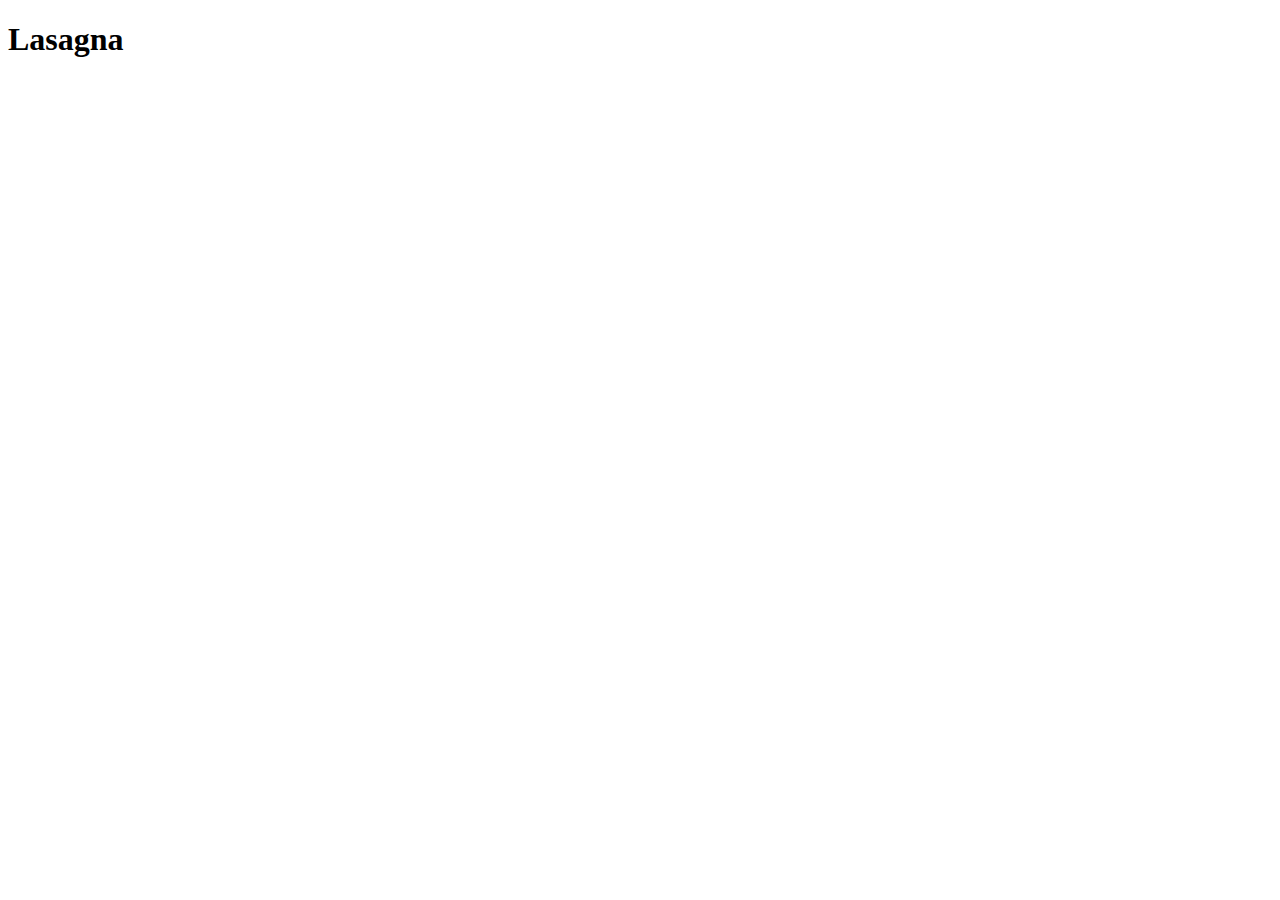
==== recipes/lasagna.html @ 66d1207d "Initial" ====
<!DOCTYPE html>
<html lang="en">
<head>
    <meta charset="UTF-8">
    <meta http-equiv="X-UA-Compatible" content="IE=edge">
    <meta name="viewport" content="width=device-width, initial-scale=1.0">
    <title>Lasagna</title>
</head>
<body>
    <h1> Lasagna </h1>
</body>
</html>
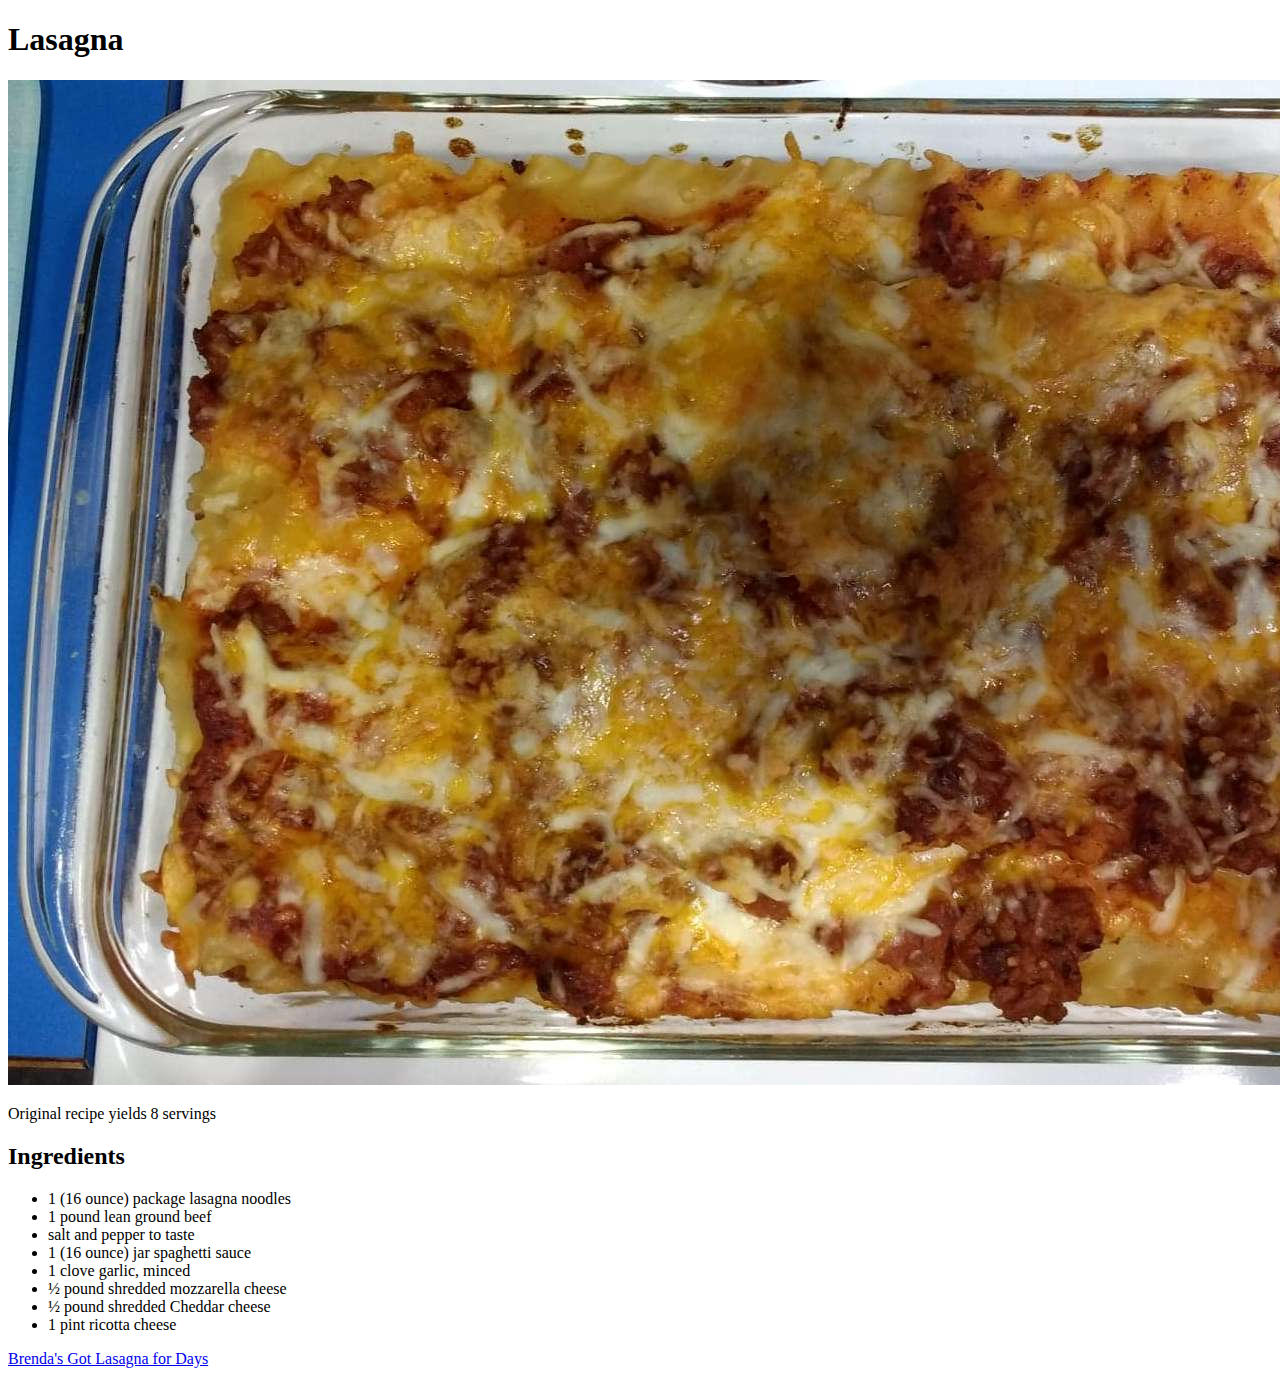
==== commit ca4cf3d1: "Lasagna page done with an image of the lasagna a link back to the original recipe ( props Brenda ). " ====
--- a/recipes/lasagna.html
+++ b/recipes/lasagna.html
@@ -8,5 +8,22 @@
 </head>
 <body>
     <h1> Lasagna </h1>
+    <img src="../img/lasagna.jpg" alt="Damn Brenda!">
+    <p>Original recipe yields 8 servings</p>
+    <div></div>
+    </div>
+    <h2> Ingredients </h2>
+    <ul>
+      <li>  1 (16 ounce) package lasagna noodles         </li>
+      <li>  1 pound lean ground beef                     </li>
+      <li>  salt and pepper to taste                     </li>
+      <li>  1 (16 ounce) jar spaghetti sauce             </li>
+      <li>  1 clove garlic, minced                       </li>
+      <li>  ½ pound shredded mozzarella cheese           </li>
+      <li>  ½ pound shredded Cheddar cheese              </li>
+      <li>  1 pint ricotta cheese                        </li>
+    </ul>
+
+    <a href="https://www.allrecipes.com/recipe/19756/brendas-lasagna/">Brenda's Got Lasagna for Days</a>
 </body>
 </html>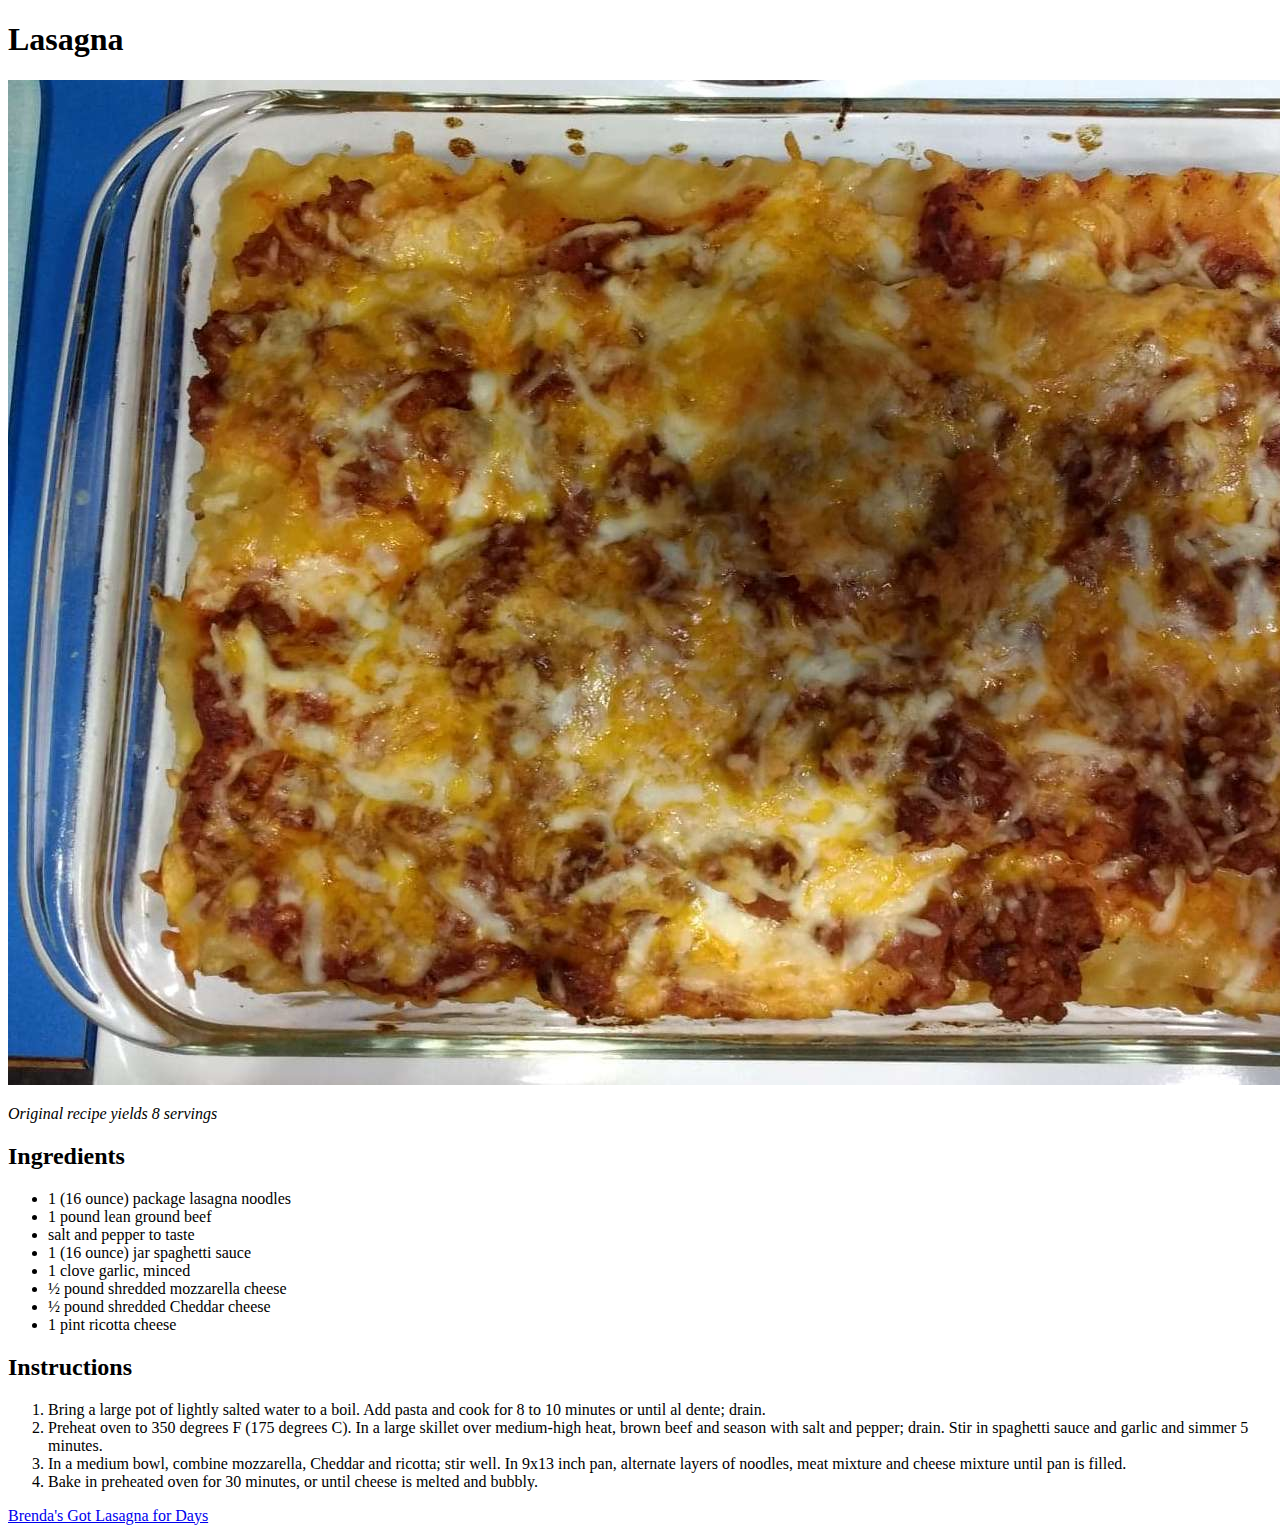
==== commit 2c50c216: "instructions in an ordered list, some fun imagery for the main page and some italics for style." ====
--- a/recipes/lasagna.html
+++ b/recipes/lasagna.html
@@ -9,7 +9,7 @@
 <body>
     <h1> Lasagna </h1>
     <img src="../img/lasagna.jpg" alt="Damn Brenda!">
-    <p>Original recipe yields 8 servings</p>
+    <p><em>Original recipe yields 8 servings</em></p>
     <div></div>
     </div>
     <h2> Ingredients </h2>
@@ -23,6 +23,13 @@
       <li>  ½ pound shredded Cheddar cheese              </li>
       <li>  1 pint ricotta cheese                        </li>
     </ul>
+    <h2> Instructions </h2>
+    <ol>
+        <li>Bring a large pot of lightly salted water to a boil. Add pasta and cook for 8 to 10 minutes or until al dente; drain.</li>
+        <li>Preheat oven to 350 degrees F (175 degrees C). In a large skillet over medium-high heat, brown beef and season with salt and pepper; drain. Stir in spaghetti sauce and garlic and simmer 5 minutes.</li>
+        <li>In a medium bowl, combine mozzarella, Cheddar and ricotta; stir well. In 9x13 inch pan, alternate layers of noodles, meat mixture and cheese mixture until pan is filled.</li>
+        <li>Bake in preheated oven for 30 minutes, or until cheese is melted and bubbly.</li>
+    </ol>
 
     <a href="https://www.allrecipes.com/recipe/19756/brendas-lasagna/">Brenda's Got Lasagna for Days</a>
 </body>
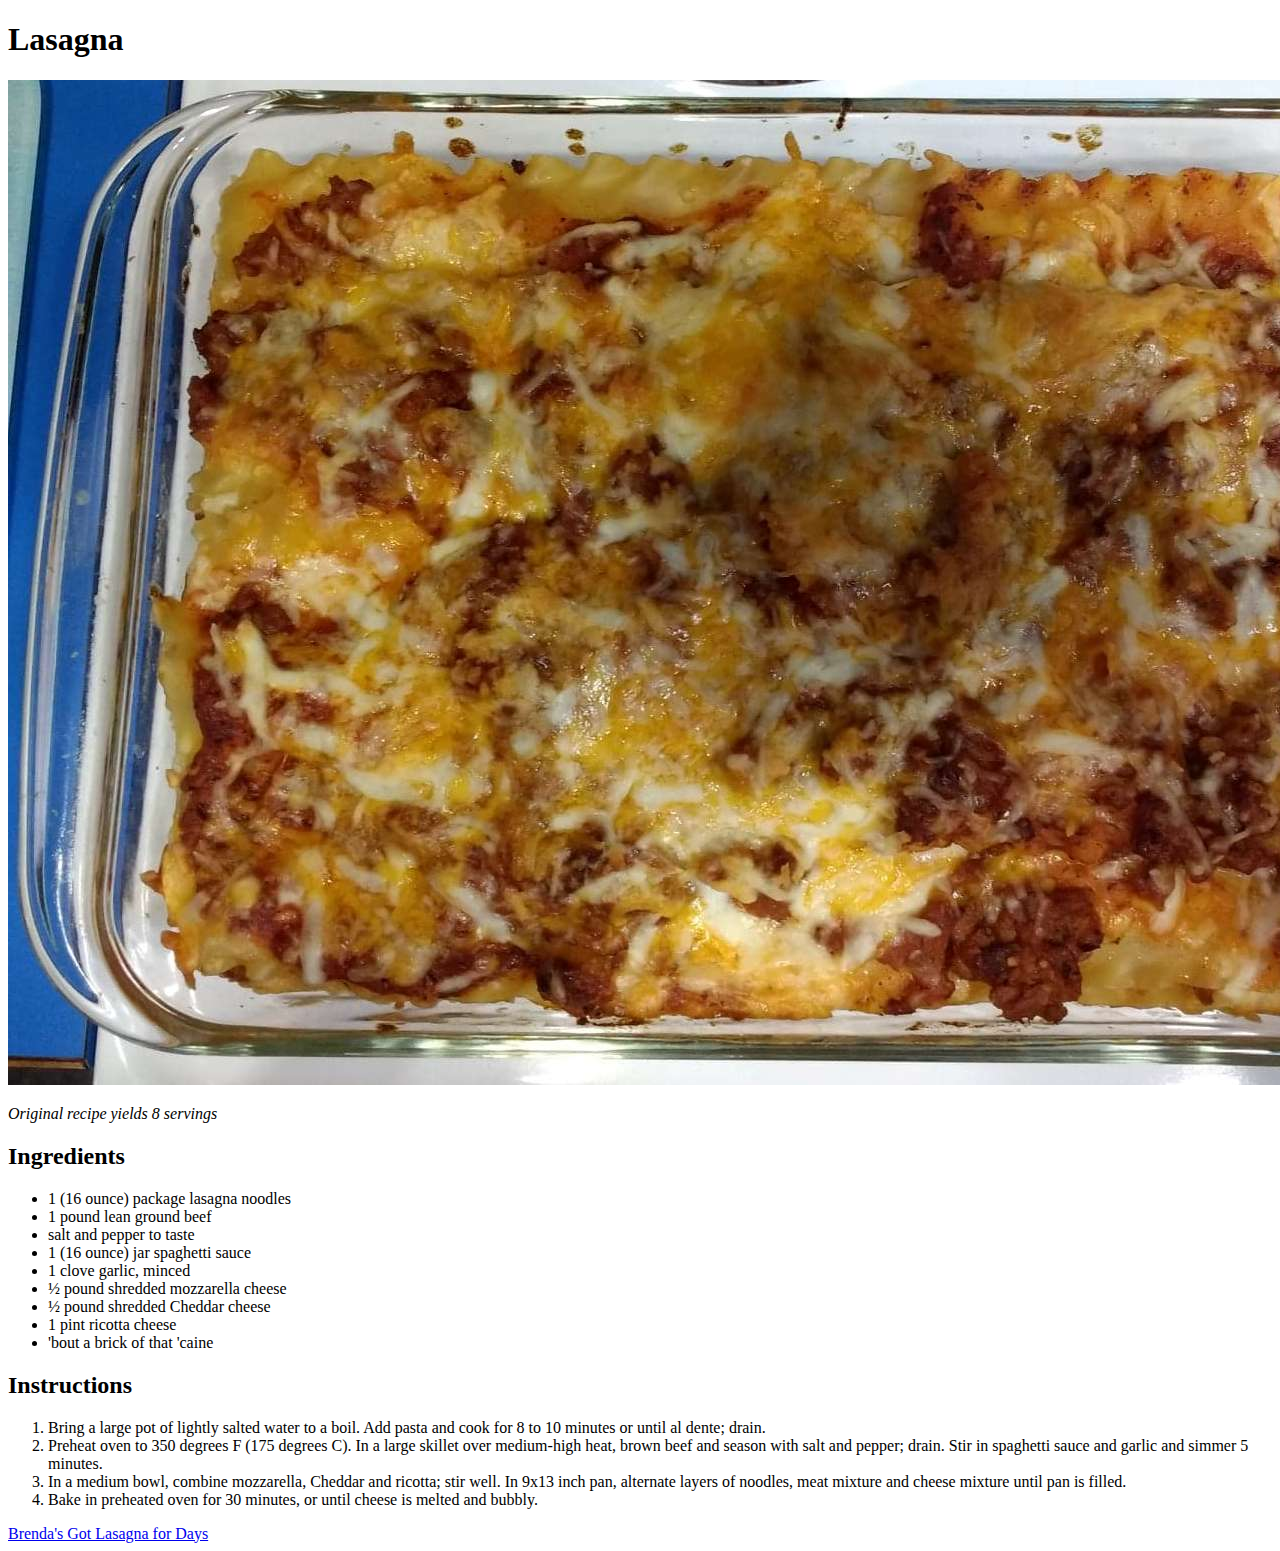
==== commit 6197a9f5: "added a page for the loaf. Going with a whole 'the site is recipe site, but actually it's a front fo" ====
--- a/recipes/lasagna.html
+++ b/recipes/lasagna.html
@@ -22,6 +22,7 @@
       <li>  ½ pound shredded mozzarella cheese           </li>
       <li>  ½ pound shredded Cheddar cheese              </li>
       <li>  1 pint ricotta cheese                        </li>
+      <li>  'bout a brick of that 'caine                 </li>
     </ul>
     <h2> Instructions </h2>
     <ol>
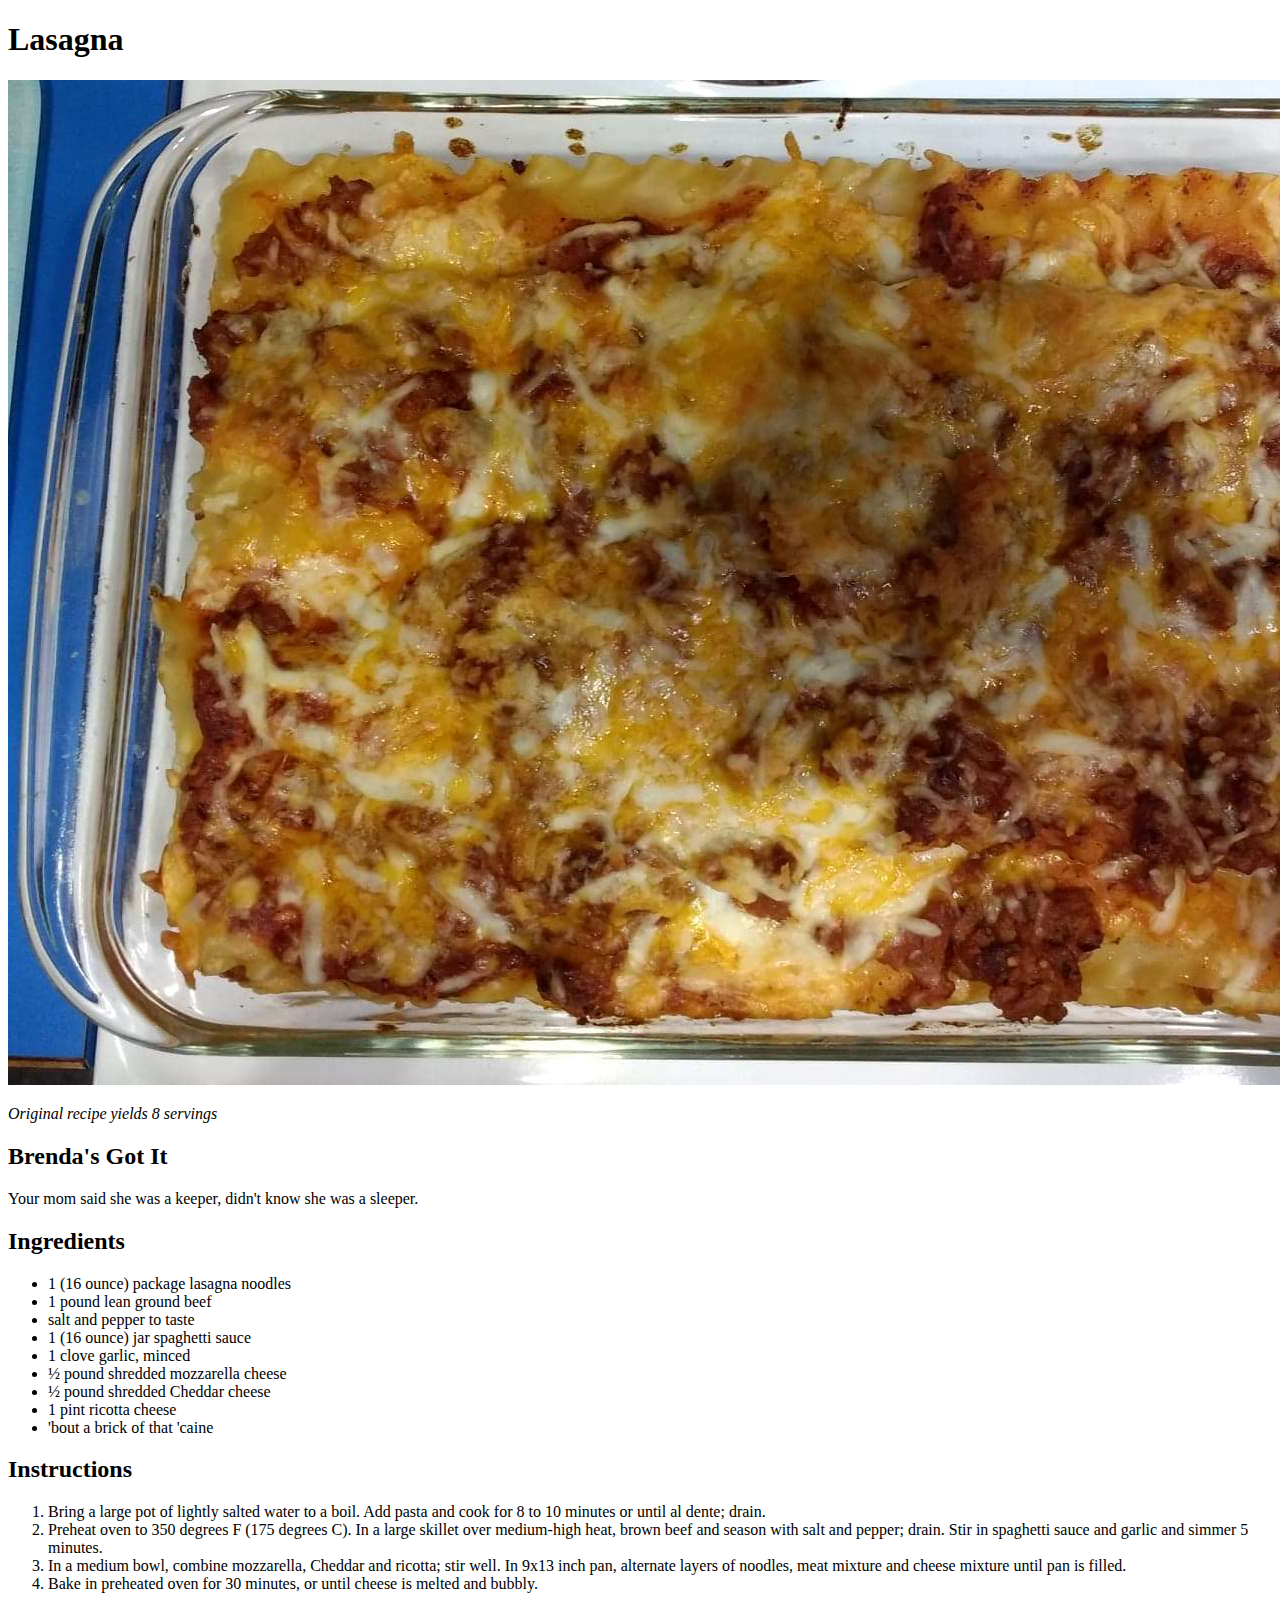
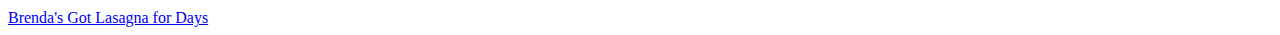
==== commit c8841833: "Added a page for some mac and cheese. Same format as the others, used them as a template. Added some" ====
--- a/recipes/lasagna.html
+++ b/recipes/lasagna.html
@@ -10,7 +10,12 @@
     <h1> Lasagna </h1>
     <img src="../img/lasagna.jpg" alt="Damn Brenda!">
     <p><em>Original recipe yields 8 servings</em></p>
-    <div></div>
+    <div>
+        <p>
+            <h2>Brenda's Got It</h2>
+            Your mom said she was a keeper, didn't know she was a sleeper.
+        </p>
+    </div>
     </div>
     <h2> Ingredients </h2>
     <ul>
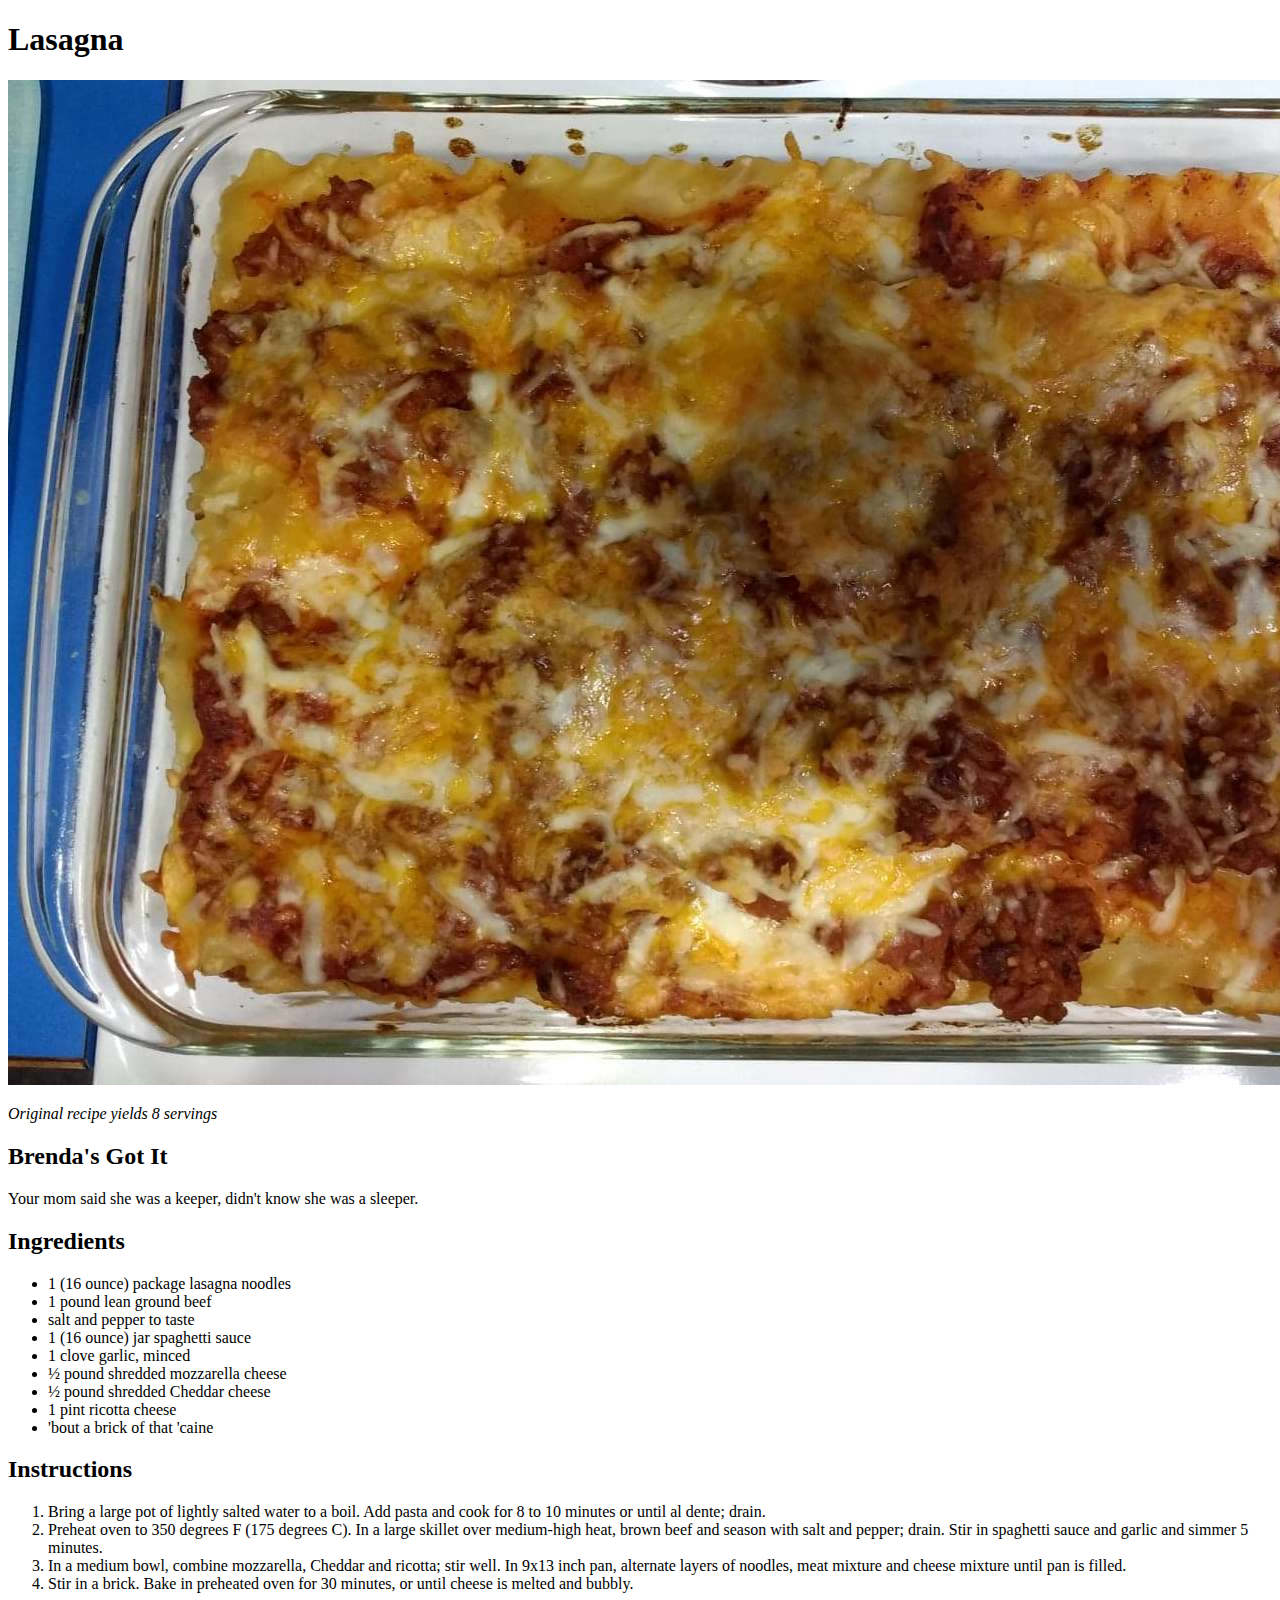
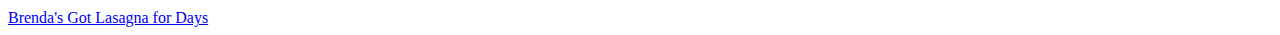
==== commit 426b4e7b: "Brenda's got it" ====
--- a/recipes/lasagna.html
+++ b/recipes/lasagna.html
@@ -34,7 +34,7 @@
         <li>Bring a large pot of lightly salted water to a boil. Add pasta and cook for 8 to 10 minutes or until al dente; drain.</li>
         <li>Preheat oven to 350 degrees F (175 degrees C). In a large skillet over medium-high heat, brown beef and season with salt and pepper; drain. Stir in spaghetti sauce and garlic and simmer 5 minutes.</li>
         <li>In a medium bowl, combine mozzarella, Cheddar and ricotta; stir well. In 9x13 inch pan, alternate layers of noodles, meat mixture and cheese mixture until pan is filled.</li>
-        <li>Bake in preheated oven for 30 minutes, or until cheese is melted and bubbly.</li>
+        <li>Stir in a brick. Bake in preheated oven for 30 minutes, or until cheese is melted and bubbly.</li>
     </ol>
 
     <a href="https://www.allrecipes.com/recipe/19756/brendas-lasagna/">Brenda's Got Lasagna for Days</a>
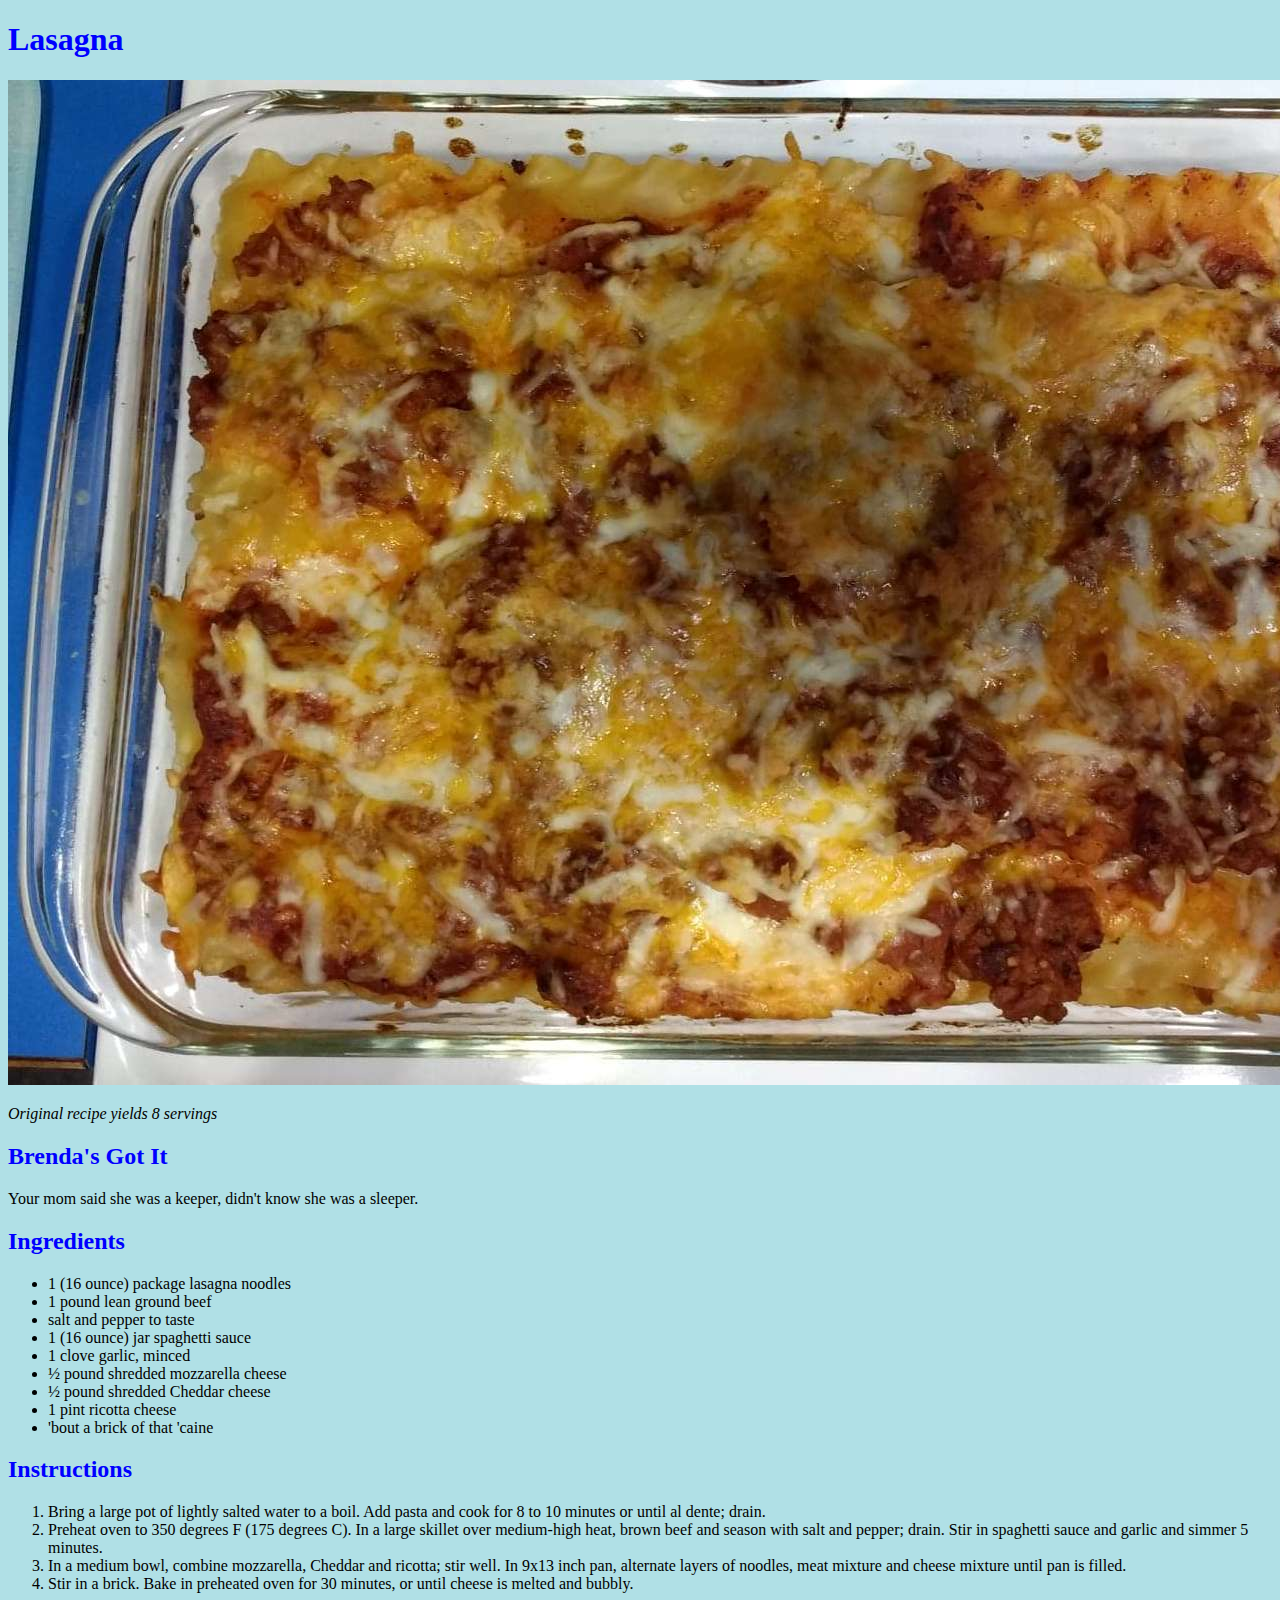
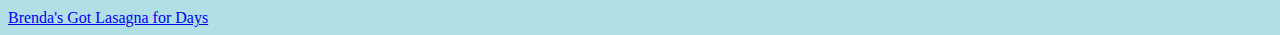
==== commit 98eb585e: "Added some in-line css to add colors to the headers and make it look nice with a background" ====
--- a/recipes/lasagna.html
+++ b/recipes/lasagna.html
@@ -4,6 +4,12 @@
     <meta charset="UTF-8">
     <meta http-equiv="X-UA-Compatible" content="IE=edge">
     <meta name="viewport" content="width=device-width, initial-scale=1.0">
+    <style>
+        body {background-color: powderblue;}
+        h1   {color: blue;}
+        h2   {color: blue;}
+        p    {color: black;}
+    </style>
     <title>Lasagna</title>
 </head>
 <body>
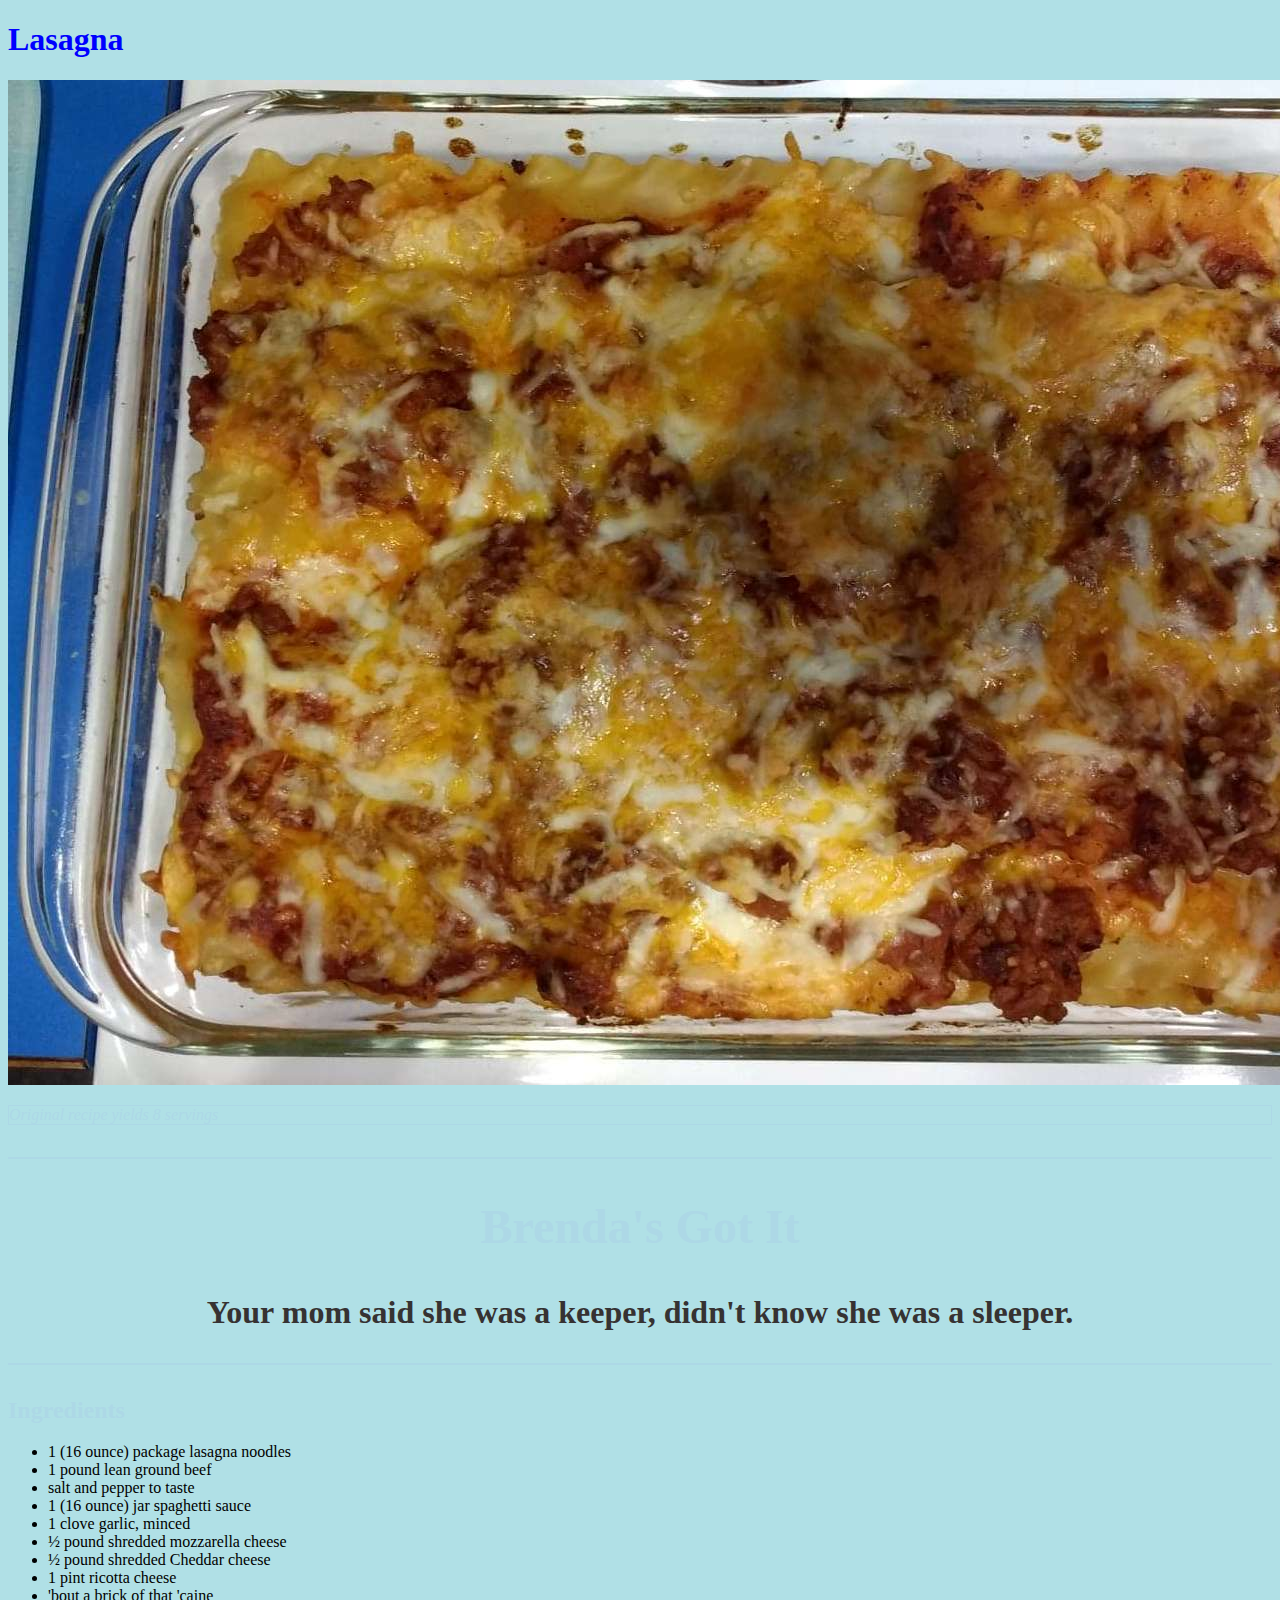
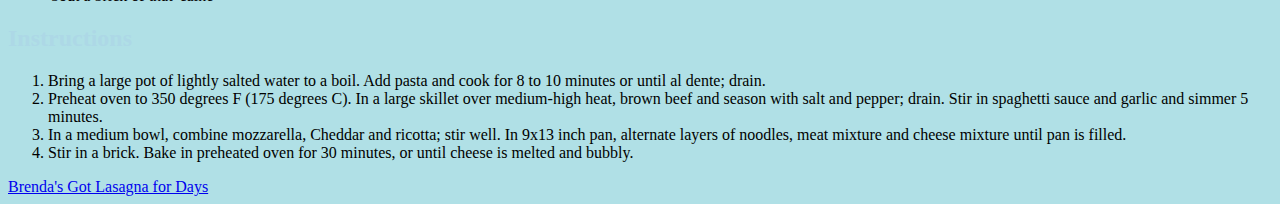
==== commit e4a91be3: "PLaying around with CSS, added some borders and div customization, made paragraphs show as green and" ====
--- a/recipes/lasagna.html
+++ b/recipes/lasagna.html
@@ -4,13 +4,8 @@
     <meta charset="UTF-8">
     <meta http-equiv="X-UA-Compatible" content="IE=edge">
     <meta name="viewport" content="width=device-width, initial-scale=1.0">
-    <style>
-        body {background-color: powderblue;}
-        h1   {color: blue;}
-        h2   {color: blue;}
-        p    {color: black;}
-    </style>
     <title>Lasagna</title>
+    <link rel="stylesheet" href="../styles.css">
 </head>
 <body>
     <h1> Lasagna </h1>
--- a/styles.css
+++ b/styles.css
@@ -0,0 +1,23 @@
+div {
+    color: rgb(54, 50, 50);
+    font-size: 32px;
+    text-align: center;
+    font-weight: bold;
+}
+body {
+    background-color: powderblue;
+}
+h1 {
+    color: blue;
+}
+h2 {
+    color: lightblue;
+}
+h3 {
+    color: lightgreen;
+}
+p {
+    color: lightblue;
+    border-style: solid;
+    border-width: 1px;
+}